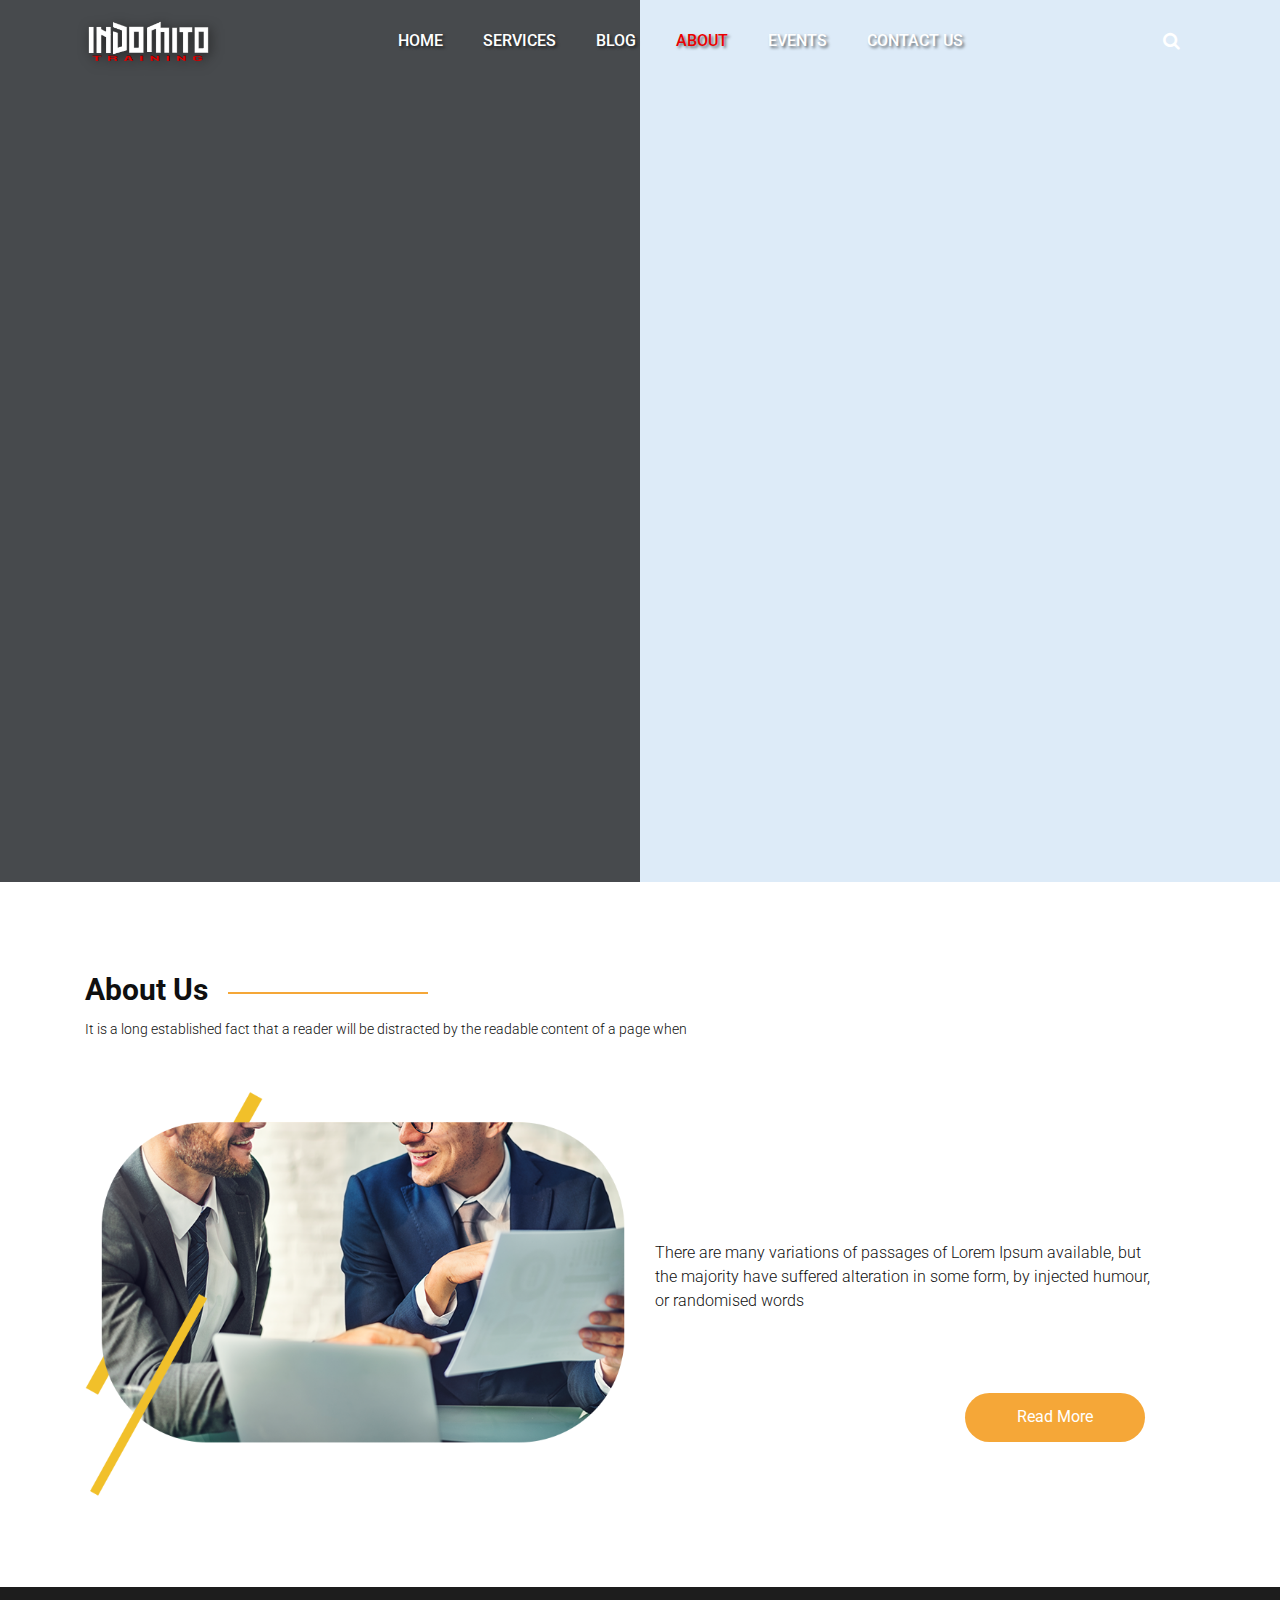
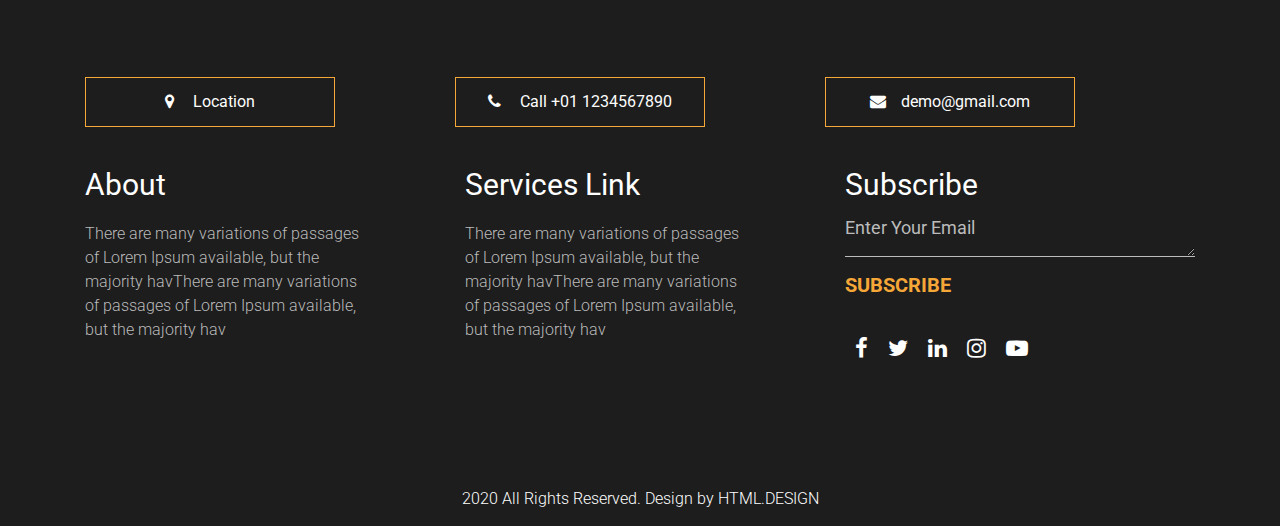
==== about.html @ 1cee9b99 "first commit" ====
<!DOCTYPE html>
<html lang="en">
   <head>
      <!-- basic -->
      <meta charset="utf-8">
      <meta http-equiv="X-UA-Compatible" content="IE=edge">
      <meta name="viewport" content="width=device-width, initial-scale=1">
      <!-- mobile metas -->
      <meta name="viewport" content="width=device-width, initial-scale=1">
      <meta name="viewport" content="initial-scale=1, maximum-scale=1">
      <!-- site metas -->
      <title>About</title>
      <meta name="keywords" content="">
      <meta name="description" content="">
      <meta name="author" content="">
      <!-- bootstrap css -->
      <link rel="stylesheet" type="text/css" href="css/bootstrap.min.css">
      <!-- style css -->
      <link rel="stylesheet" type="text/css" href="css/style.css">
      <!-- Responsive-->
      <link rel="stylesheet" href="css/responsive.css">
      <!-- fevicon -->
      <link rel="icon" href="images/fevicon.png" type="image/gif" />
      <!-- Scrollbar Custom CSS -->
      <link rel="stylesheet" href="css/jquery.mCustomScrollbar.min.css">
      <!-- Tweaks for older IEs-->
      <link rel="stylesheet" href="https://netdna.bootstrapcdn.com/font-awesome/4.0.3/css/font-awesome.css">
      <!-- fonts -->
      <link href="https://fonts.googleapis.com/css2?family=Poppins:wght@400;500;600&family=Roboto:wght@400;500;700&display=swap" rel="stylesheet">
   </head>
   <body>
      <!-- header section start -->
      <div class="header_section header_bg">
         <div class="container">
            <nav class="navbar navbar-expand-lg navbar-light bg-light">
               <div class="logo"><a href="index.html"><img src="images/logo.png"></a></div>
               <button class="navbar-toggler" type="button" data-toggle="collapse" data-target="#navbarSupportedContent" aria-controls="navbarSupportedContent" aria-expanded="false" aria-label="Toggle navigation">
               <span class="navbar-toggler-icon"></span>
               </button>
               <div class="collapse navbar-collapse" id="navbarSupportedContent">
                  <ul class="navbar-nav ml-auto">
                     <li class="nav-item">
                        <a class="nav-link" href="index.html">Home</a>
                     </li>
                     <li class="nav-item">
                        <a class="nav-link" href="services.html">Services</a>
                     </li>
                     <li class="nav-item">
                        <a class="nav-link" href="blog.html">Blog</a>
                     </li>
                     <li class="nav-item active">
                        <a class="nav-link" href="about.html">About</a>
                     </li>
                     <li class="nav-item">
                        <a class="nav-link" href="events.html">Events</a>
                     </li>
                     <li class="nav-item">
                        <a class="nav-link" href="contact.html">Contact us</a>
                     </li>
                  </ul>
                  <form class="form-inline my-2 my-lg-0">
                     <div class="login_bt">
                        <ul>
                           <li><a href="#"><i class="fa fa-search" aria-hidden="true"></i></a></li>
                        </ul>
                     </div>
                  </form>
               </div>
            </nav>
         </div>
      </div>
      <!-- header section end -->
      <!-- about section start -->
      <div class="about_section layout_padding">
         <div class="container">
            <div class="row">
               <div class="col-md-12">
                  <h1 class="about_taital">About Us <span class="border_0"></span></h1>
                  <p class="about_text">It is a long established fact that a reader will be distracted by the readable content of a page when</p>
               </div>
            </div>
            <div class="about_section_2">
               <div class="row">
                  <div class="col-md-6">
                     <div class="about_img"><img src="images/about-img.png"></div>
                  </div>
                  <div class="col-md-6">
                     <p class="about_text_1">There are many variations of passages of Lorem Ipsum available, but the majority have suffered alteration in some form, by injected humour, or randomised words </p>
                     <div class="readmore_bt"><a href="#">Read More</a></div>
                  </div>
               </div>
            </div>
         </div>
      </div>
      <!-- about section end -->
      <!-- footer section start -->
      <div class="footer_section layout_padding margin_top90">
         <div class="container">
            <div class="location_main">
               <div class="location_text"><a href="#"><span class="padding_15"><i class="fa fa-map-marker" aria-hidden="true"></i></span> Location</a></div>
               <div class="location_text"><a href="#"><span class="padding_15"><i class="fa fa-phone" aria-hidden="true"></i></span> Call +01 1234567890</a></div>
               <div class="location_text"><a href="#"><span class="padding_15"><i class="fa fa-envelope" aria-hidden="true"></i></span>demo@gmail.com</a></div>
            </div>
            <div class="footer_section_2">
               <div class="row">
                  <div class="col-md-4">
                     <h3 class="footer_text">About</h3>
                     <p class="lorem_text">There are many variations of passages of Lorem Ipsum available, but the majority havThere are many variations of passages of Lorem Ipsum available, but the majority hav</p>
                  </div>
                  <div class="col-md-4">
                     <h3 class="footer_text">Services Link</h3>
                     <p class="lorem_text">There are many variations of passages of Lorem Ipsum available, but the majority havThere are many variations of passages of Lorem Ipsum available, but the majority hav</p>
                  </div>
                  <div class="col-md-4">
                     <h3 class="footer_text">Subscribe</h3>
                     <div class="form-group">
                        <textarea class="update_mail" placeholder="Enter Your Email" rows="5" id="comment" name="Enter Your Email"></textarea>
                        <div class="subscribe_bt"><a href="#">Subscribe</a></div>
                     </div>
                     <div class="social_icon">
                        <ul>
                           <li><a href="#"><i class="fa fa-facebook" aria-hidden="true"></i></a></li>
                           <li><a href="#"><i class="fa fa-twitter" aria-hidden="true"></i></a></li>
                           <li><a href="#"><i class="fa fa-linkedin" aria-hidden="true"></i></a></li>
                           <li><a href="#"><i class="fa fa-instagram" aria-hidden="true"></i></a></li>
                           <li><a href="#"><i class="fa fa-youtube-play" aria-hidden="true"></i></a></li>
                        </ul>
                     </div>
                  </div>
               </div>
            </div>
         </div>
      </div>
      <!-- footer section end -->
      <!-- copyright section start -->
      <div class="copyright_section">
         <div class="container">
            <div class="row">
               <div class="col-sm-12">
                  <p class="copyright_text">2020 All Rights Reserved. Design by <a href="https://html.design" rel="nofollow">HTML.DESIGN</a></p>
               </div>
            </div>
         </div>
      </div>
      <!-- copyright section end -->
      <!-- Javascript files-->
      <script src="js/jquery.min.js"></script>
      <script src="js/popper.min.js"></script>
      <script src="js/bootstrap.bundle.min.js"></script>
      <script src="js/jquery-3.0.0.min.js"></script>
      <script src="js/plugin.js"></script>
   </body>
</html>
---- css/style.css ----
/*--------------------------------------------------------------------- File Name: style.css ---------------------------------------------------------------------*/

/*--------------------------------------------------------------------- import Fonts ---------------------------------------------------------------------*/

@import url("https://fonts.googleapis.com/css?family=Rajdhani:300,400,500,600,700");
@import url("https://fonts.googleapis.com/css?family=Poppins:100,100i,200,200i,300,300i,400,400i,500,500i,600,600i,700,700i,800,800i,900,900i");
@font-face {
  font-family: "Righteous";
  src: url("../fonts/BalooChettan-Regular.ttf");
  src: url("../fonts/BalooChettan-Regular.ttf");
}

/*****---------------------------------------- 1) font-family: 'Rajdhani', sans-serif;
 2) font-family: 'Poppins', sans-serif;
 ----------------------------------------*****/

/*--------------------------------------------------------------------- import Files ---------------------------------------------------------------------*/

@import url(animate.min.css);
@import url(normalize.css);
@import url(icomoon.css);
@import url(css/font-awesome.min.css);
@import url(meanmenu.css);
@import url(owl.carousel.min.css);
@import url(swiper.min.css);
@import url(slick.css);
@import url(jquery.fancybox.min.css);
@import url(jquery-ui.css);
@import url(nice-select.css);

/*--------------------------------------------------------------------- variables ---------------------------------------------------------------------*/

:root {
  --color-primario: #eb0000;
  --tamanio-fuente: 16px;
}

/*--------------------------------------------------------------------- skeleton ---------------------------------------------------------------------*/
* {
  box-sizing: border-box !important;
  transition: ease all 0.5s;
}

html {
  scroll-behavior: smooth;
}

body {
  color: #666666;
  font-size: 14px;
  line-height: 1.80857;
  font-weight: normal;
  overflow-x: hidden;
  background-color: #ffffff;
  height: auto;
  background-size: cover;
  background-repeat: no-repeat;
  font-family: "Roboto", sans-serif;
}

a {
  color: #1f1f1f;
  text-decoration: none !important;
  outline: none !important;
  -webkit-transition: all 0.3s ease-in-out;
  -moz-transition: all 0.3s ease-in-out;
  -ms-transition: all 0.3s ease-in-out;
  -o-transition: all 0.3s ease-in-out;
  transition: all 0.3s ease-in-out;
}

h1,
h2,
h3,
h4,
h5,
h6 {
  letter-spacing: 0;
  font-weight: normal;
  position: relative;
  padding: 0 0 10px 0;
  font-weight: normal;
  line-height: normal;
  color: #111111;
  margin: 0;
}

h1 {
  font-size: 24px;
}

h2 {
  font-size: 22px;
}

h3 {
  font-size: 18px;
}

h4 {
  font-size: 16px;
}

h5 {
  font-size: 14px;
}

h6 {
  font-size: 13px;
}

*,
*::after,
*::before {
  -webkit-box-sizing: border-box;
  -moz-box-sizing: border-box;
  box-sizing: border-box;
}

h1 a,
h2 a,
h3 a,
h4 a,
h5 a,
h6 a {
  color: #212121;
  text-decoration: none !important;
  opacity: 1;
}

button:focus {
  outline: none;
}

ul,
li,
ol {
  margin: 0px;
  padding: 0px;
  list-style: none;
}

p {
  margin: 20px;
  font-weight: 300;
  font-size: 15px;
  line-height: 24px;
}

a {
  color: #222222;
  text-decoration: none;
  outline: none !important;
}

a,
.btn {
  text-decoration: none !important;
  outline: none !important;
  -webkit-transition: all 0.3s ease-in-out;
  -moz-transition: all 0.3s ease-in-out;
  -ms-transition: all 0.3s ease-in-out;
  -o-transition: all 0.3s ease-in-out;
  transition: all 0.3s ease-in-out;
}

img {
  max-width: 100%;
  height: auto;
}

:focus {
  outline: 0;
}

.paddind_bottom_0 {
  padding-bottom: 0 !important;
}

.btn-custom {
  margin-top: 20px;
  background-color: transparent !important;
  border: 2px solid #ddd;
  padding: 12px 40px;
  font-size: 16px;
}

.lead {
  font-size: 18px;
  line-height: 30px;
  color: #767676;
  margin: 0;
  padding: 0;
}

.form-control:focus {
  border-color: #ffffff !important;
  box-shadow: 0 0 0 0.2rem rgba(255, 255, 255, 0.25);
}

.navbar-form input {
  border: none !important;
}

.badge {
  font-weight: 500;
}

blockquote {
  margin: 20px 0 20px;
  padding: 30px;
}

button {
  border: 0;
  margin: 0;
  padding: 0;
  cursor: pointer;
}

.full {
  float: left;
  width: 100%;
}

.layout_padding {
  padding-top: 90px;
  padding-bottom: 0px;
}

.padding_0 {
  padding: 0px;
}

/* header section start */

.header_section {
  width: 100%;
  float: left;
  min-height: 98vh;
  background-image: url("https://firebasestorage.googleapis.com/v0/b/cuota-admin-2e674.appspot.com/o/img%2Fdone%2F1.png?alt=media&token=9731b11d-18ac-42e6-8e97-61072ee6d056");
  background-size: 100%;
  background-repeat: no-repeat;
  background-attachment: fixed;
  height: auto;
  position: relative;
  z-index: 1;
}

.header_bg {
  width: 100%;
  background: #ddebf8;
}

.header_section::after {
  content: "";
  position: absolute;
  width: 640px;
  height: 100%;
  left: 0px;
  right: initial;
  background-color: rgba(34, 34, 34, 0.8);
  background-size: 100%;
  top: 0px;
  z-index: -1;
}

.bg-light {
  background-color: transparent !important;
  padding: 20px 0px;
}

.logo {
  width: auto;
  width: 8rem; 
 filter: drop-shadow(rgb(37, 37, 37) 2px 2px 6px);
}

.ml-auto,
.mx-auto {
  margin: 0 auto;
  text-align: center;
}

.navbar-expand-lg .navbar-nav .nav-link {
  padding: 0px 20px;
  text-shadow: #0607078e 2px 2px 3px;
  font-size: 16px;
  color: #ffffff;
  text-transform: uppercase;
  font-weight: 500;
}

.navbar-light .navbar-nav .nav-link:focus,
.navbar-light .navbar-nav .nav-link:hover {
  color: var(--color-primario);
}

.navbar-light .navbar-nav .active > .nav-link,
.navbar-light .navbar-nav .nav-link.active,
.navbar-light .navbar-nav .nav-link.show,
.navbar-light .navbar-nav .show > .nav-link {
  color: var(--color-primario);
}

.login_bt {
}

.login_bt ul {
  margin: 0px;
  padding: 0px;
}

.login_bt li {
  float: left;
  color: #ffffff;
  font-size: 18px;
  padding: 0px 15px;
}

.login_bt li a {
  color: #ffffff;
}

.login_bt li a:hover {
  color: #27a9fb;
}

/* header section end */

/* banner section start */

.banner_section {
  width: 100%;
  float: left;
  padding: 90px 0px 90px 0px;
}

.banner_taital_main {
  width: 43%;
  float: left;
}

.banner_taital {
  width: 100%;
  float: left;
  font-size: 54px;
  color: #ebebeb;
  font-weight: bold;
  padding-bottom: 0px;
  line-height: 70px;
  font-family: "Poppins", sans-serif;
}

.banner_text {
  width: 80%;
  float: left;
  font-size: 16px;
  color: #c5c5c5;
  padding-top: 30px;
  margin: 0px;
}

.btn_main {
  width: 100%;
  display: flex;
}

.started_text {
  width: 180px;
  margin-right: 20px;
  margin-top: 30px;
}

.started_text a {
  width: 100%;
  float: left;
  padding: 10px 10px;
  color: #ffffff;
  background-color: var(--color-primario);
  text-align: center;
  font-size: 16px;
  border-radius: 40px;
}

.started_text a:hover {
  color: #ffffff;
  background-color: #060707;
}

.started_text.active a {
  color: #ffffff;
  background-color: #060707;
}

#my_slider a.carousel-control-prev {
  left: initial;
  top: 110px;
  right: 30px;
}

#my_slider a.carousel-control-next {
  right: 30px;
  top: 170px;
  color: #ffffff;
  background-color: #060707;
}

#my_slider .carousel-control-next,
#my_slider .carousel-control-prev {
  width: 55px;
  height: 55px;
  background: var(--color-primario);
  opacity: 1;
  font-size: 30px;
  color: #ffffff;
}

#my_slider .carousel-control-next:focus,
#my_slider .carousel-control-next:hover,
#my_slider .carousel-control-prev:focus,
#my_slider .carousel-control-prev:hover {
  color: #ffffff;
  background-color: #060707;
}

/* banner section end */

/* about section start */

.about_section {
  width: 100%;
  float: left;
}

.about_taital {
  width: 100%;
  display: flex;
  font-size: 30px;
  color: #0f0f0f;
  font-weight: bold;
}

.border_0 {
  width: 200px;
  background-color: #f5a738 !important;
  height: 2px;
  top: 20px;
  position: relative;
  left: 20px;
}

.about_text {
  width: 100%;
  font-size: 14px;
  margin: 0px;
  color: #0f0f0f;
}

.about_section_2 {
  width: 100%;
  float: left;
  padding-top: 50px;
}

.about_text_1 {
  width: 92%;
  font-size: 16px;
  margin: 0px;
  color: #0f0f0f;
  padding-top: 150px;
}

.readmore_bt {
  width: 180px;
  margin-right: 50px;
  margin-top: 80px;
  float: right;
}

.readmore_bt a {
  width: 100%;
  float: left;
  padding: 10px 10px;
  color: #ffffff;
  background-color: #f5a738;
  text-align: center;
  font-size: 16px;
  border-radius: 40px;
}

.readmore_bt a:hover {
  color: #ffffff;
  background-color: #2b2a2a;
}

/* about section end */

/* services section start */

.services_section {
  width: 100%;
  float: left;
}

.services_main {
  width: 100%;
  float: left;
  border: 2px solid #f5a738;
  border-radius: 10px;
  padding: 60px;
}

.services_taital {
  width: 100%;
  display: flex;
  font-size: 30px;
  color: #0f0f0f;
  font-weight: bold;
}

.border_0 {
  width: 200px;
  background-color: #f5a738 !important;
  height: 2px;
  top: 20px;
  position: relative;
  left: 20px;
}

.services_text {
  width: 100%;
  font-size: 14px;
  margin: 0px;
  color: #0f0f0f;
}

.services_section_2 {
  width: 100%;
  float: left;
  margin-top: 50px;
}

.icon_1 {
  width: 80px;
  float: left;
  background: #fff;
  padding: 20px;
  text-align: center;
  border-radius: 8px;
  box-shadow: 0px 0px 10px 8px #fafafa;
}

.selection_text {
  width: 100%;
  float: left;
  font-size: 22px;
  font-weight: bold;
  color: #0f0f0f;
  margin-top: 20px;
  padding-: 0px;
}

.many_text {
  width: 100%;
  float: left;
  font-size: 16px;
  color: #0f0f0f;
  margin-left: 0px;
}

.read_bt {
  width: 170px;
  margin: 0 auto;
  text-align: center;
  padding-top: 40px;
  display: flex;
}

.read_bt a {
  width: 100%;
  float: left;
  font-size: 16px;
  color: #ffffff;
  background-color: #f5a738;
  padding: 10px;
  border-radius: 40px;
}

.read_bt a:hover {
  color: #ffffff;
  background-color: #2b2a2a;
}

/* services section end */

/* blog section start */

.blog_section {
  width: 100%;
  float: left;
}

.blog_img {
  width: 100%;
  float: left;
}

.blog_taital_main {
  width: 100%;
  float: left;
  margin-top: 87px;
}

.blog_taital {
  width: 100%;
  float: left;
  color: #141414;
  font-size: 40px;
  font-weight: bold;
}
.blog_text {
  width: 100%;
  float: left;
  color: #141414;
  font-size: 16px;
  margin-left: 0px;
}

.readmore_bt_1 {
  width: 180px;
  margin-right: 50px;
  margin-top: 20px;
  float: right;
}

.readmore_bt_1 a {
  width: 100%;
  float: left;
  padding: 10px 10px;
  color: #ffffff;
  background-color: #f5a738;
  text-align: center;
  font-size: 16px;
  border-radius: 40px;
}

.readmore_bt_1 a:hover {
  color: #ffffff;
  background-color: #2b2a2a;
}

/* blog section end */

/* event section start */

.event_section {
  width: 100%;
  float: left;
  padding: 90px 0px;
}

.event_taital {
  width: 100%;
  float: left;
  font-size: 40px;
  color: #141414;
  font-weight: bold;
  padding-bottom: 50px;
  text-align: center;
}

.event_section_2 {
  width: 100%;
  float: left;
  background-image: url(../images/event-img.png);
  height: auto;
  background-size: 100%;
  padding: 0px 0px 0px 0px;
}

.video_bt {
  width: 100%;
  padding: 170px 0px;
}

.play_icon img {
  width: 80px;
}

.play_icon {
  width: 100%;
  margin: 0 auto;
  position: relative;
  z-index: 5;
  text-align: center;
}

.play_icon::before {
  content: "";
  position: absolute;
  top: 40px;
  left: 90px;
  width: 90px;
  height: 90px;
  transform: translate(-50%, -50%);
  background-color: rgb(255, 255, 255, 0.7);
  border-radius: 100%;
  animation: fadeEffect 1.3s infinite ease;
  box-shadow: 0px 0px 10px 0px;
  right: 0px;
  margin: 0 auto;
  z-index: -1;
}

@keyframes fadeEffect {
  0% {
    transform: translate(-50%, -50%) scale(1);
    opacity: 1;
  }
  100% {
    transform: translate(-50%, -50%) scale(1.2);
    opacity: 0;
  }
}

/* event section end */

/* contact section start */

.contact_section {
  width: 100%;
  float: left;
  padding: 90px;
  background-color: #0b1a28;
  height: auto;
}

.contact_taital {
  width: 100%;
  display: flex;
  font-size: 30px;
  color: #ffffff;
  font-weight: bold;
}

.border_0 {
  width: 200px;
  background-color: #f5a738 !important;
  height: 2px;
  top: 20px;
  position: relative;
  left: 20px;
}

.contact_text {
  width: 100%;
  font-size: 14px;
  margin: 0px;
  color: #ffffff;
}

.contact_section_2 {
  width: 100%;
  float: left;
}

.mail_section_1 {
  width: 100%;
  float: left;
}

.mail_text {
  width: 100%;
  float: left;
  font-size: 16px;
  color: #333333;
  border: 0px;
  background-color: #ffffff;
  padding: 12px 15px;
  margin-top: 40px;
  border-radius: 4px;
}
input.mail_text::placeholder {
  color: #333333;
}

.massage-bt {
  color: #333333;
  width: 100%;
  height: 110px;
  font-size: 18px;
  background-color: #ffffff;
  padding: 40px 15px 0px 15px;
  border: 0px;
  height: 120px;
  margin-top: 40px;
  border-radius: 4px;
}
textarea#comment::placeholder {
  color: #333333;
}

.send_bt {
  width: 160px;
  float: left;
  margin-top: 30px;
}

.send_bt a {
  width: 100%;
  float: left;
  text-align: center;
  font-size: 18px;
  color: #ffffff;
  background-color: #f5a738;
  padding: 12px;
  text-transform: uppercase;
  font-weight: bold;
  border-radius: 40px;
}

.send_bt a:hover {
  color: #2b2a2a;
  background-color: #ffffff;
}

.map_main {
  width: 100%;
  float: left;
  padding-top: 40px;
}

/* contact section end */

/* clients section start */

.clients_section {
  width: 100%;
  float: left;
  padding-bottom: 150px;
}

.clients_taital {
  width: 100%;
  float: left;
  font-size: 40px;
  color: #0d0d0d;
  text-align: center;
  text-transform: uppercase;
  font-weight: bold;
  font-family: "Poppins", sans-serif;
}

.clients_taital::after {
  content: "";
  position: absolute;
  width: 100px;
  left: 0px;
  right: 0px;
  background-color: #252525;
  height: 2px;
  margin: 0 auto;
  text-align: center;
  bottom: 0px;
}

.client_section_2 {
  width: 50%;
  margin: 0 auto;
  text-align: center;
  padding: 40px 70px;
  border: 2px solid #000;
  border-radius: 15px;
  margin-top: 50px;
}

.client_name {
  width: 100%;
  font-size: 30px;
  color: #0d0d0d;
  font-weight: 500;
}

.event_text {
  width: 100%;
  font-size: 18px;
  color: #0d0d0d;
  text-align: center;
  margin-left: 0px;
  line-height: 30px;
}

.carousel-indicators {
  bottom: -100px;
}

.carousel-indicators .active {
  background-color: #252525;
}

.carousel-indicators li {
  width: 60px;
  height: 15px;
  background-color: #f5a738;
  border-radius: 10px;
}

/* clients section end */
/* footer section start */

.footer_section {
  width: 100%;
  float: left;
  background-color: #1d1d1d;
  height: auto;
  padding: 90px 0px;
}

.location_main {
  width: 100%;
  display: flex;
}

.location_text {
  width: 100%;
}

.location_text a {
  float: left;
  font-size: 16px;
  color: #fefefd;
  padding: 10px 20px;
  border: 1px solid #f5a738;
  width: 250px;
  margin-right: 110px;
  text-align: center;
}
.location_text a:hover {
  color: #fefefd;
  background-color: #f5a738;
}

.padding_15 {
  padding-right: 15px;
}

.footer_section_2 {
  width: 100%;
  float: left;
  margin-top: 40px;
}

.footer_text {
  width: 100%;
  float: left;
  font-size: 30px;
  color: #ffffff;
  padding: 0px;
}

.lorem_text {
  width: 80%;
  float: left;
  font-size: 16px;
  color: #bbbbbb;
  margin-left: 0px;
}

.social_icon {
  width: 100%;
  float: left;
}

.social_icon ul {
  margin: 0px;
  padding: 0px;
  display: inline-block;
}

.social_icon li {
  float: left;
}

.social_icon li a {
  float: left;
  padding: 5px 10px;
  color: #ffffff;
  font-size: 22px;
  width: auto;
  margin-top: 10px;
}

.social_icon li a:hover {
  color: #f5a738;
}

.update_mail {
  color: #bbbbbb;
  width: 100%;
  height: 55px;
  font-size: 18px;
  padding: 10px 20px 0px 0px;
  background-color: transparent;
  border-bottom: 1px solid #bbbbbb !important;
  border: 0px;
  margin: 0 auto;
  justify-content: center;
  align-items: center;
  display: block;
}

textarea#comment::placeholder {
  color: #bbbbbb;
}

.subscribe_bt {
  width: 140px;
  float: left;
}

.subscribe_bt a {
  width: 100%;
  float: left;
  color: #f5a738;
  font-size: 20px;
  padding: 10px 0px;
  text-transform: uppercase;
  font-weight: bold;
}

.subscribe_bt a:hover {
  color: #ffffff;
}

/* footer section end */

/* copyright section start */

.copyright_section {
  width: 100%;
  float: left;
  background-color: #1d1d1d;
  height: auto;
}

.copyright_text {
  width: 100%;
  float: left;
  font-size: 16px;
  margin: 15px 0px;
  color: #ffffff;
  text-align: center;
}

.copyright_text a {
  color: #ffffff;
}

.copyright_text a:hover {
  color: #f5a738;
}

/* copyright section end */

.margin_top90 {
  margin-top: 90px;
}
---- css/responsive.css ----
/*--------------------------------------------------------------------- File Name: responsive.css ---------------------------------------------------------------------*/

/*------------------------------------------------------------------- 991px x 768px ---------------------------------------------------------------------*/

@media only screen and (min-width: 768px) and (max-width: 991px) {
  .header-search {
    padding: 15px 0px;
  }
}

/*------------------------------------------------------------------- 767px x 599px ---------------------------------------------------------------------*/

@media only screen and (min-width: 599px) and (max-width: 767px) {
  .logo {
    text-align: center;
  }
  .cart-content-right {
    padding-bottom: 5px;
  }
  .mg {
    margin: 0px 0px;
  }
  .menu-area-main {
    height: 256px;
    overflow-y: auto;
  }
  .megamenu > .row [class*="col-"] {
    padding: 0px;
  }
  .menu-area-main .megamenu .men-cat {
    padding: 0px 15px;
  }
  .menu-area-main .megamenu .women-cat {
    padding: 0px 15px;
  }
  .menu-area-main .megamenu .el-cat {
    padding: 0px 15px;
  }
  .mean-container .mean-nav ul li a.mean-expand {
    height: 19px;
  }
  .category-box.women-box {
    display: none;
  }
  .cart-box {
    display: inline-block;
    margin: 0px 30px;
  }
  .wish-box {
    float: none;
    margin: 0px 30px;
    display: inline-block;
  }
  .menu-add {
    display: none;
  }
  .category-box {
    display: none;
  }
  .mean-container .mean-nav ul li ol {
    padding: 0px;
  }
  .mean-container .mean-nav ul li a {
    padding: 10px 20px;
    width: 94.8%;
  }
  .mean-container .mean-nav ul li li a {
    width: 92%;
    padding: 1em 4%;
  }
  .mean-container .mean-nav ul li li li a {
    width: 100%;
  }
  .header-search {
    padding: 15px 0px;
  }
  #collapseFilter.d-md-block {
    padding: 30px 0px;
  }
}

/*------------------------------------------------------------------- 599px x 280px ---------------------------------------------------------------------*/

@media only screen and (min-width: 280px) and (max-width: 599px) {
  .cart-content-right {
    padding-bottom: 5px;
  }
  .megamenu > .row [class*="col-"] {
    padding: 0px;
  }
  .menu-area-main .megamenu .men-cat {
    padding: 0px 15px;
  }
  .menu-area-main .megamenu .women-cat {
    padding: 0px 15px;
  }
  .menu-area-main .megamenu .el-cat {
    padding: 0px 15px;
  }
  .mean-container .mean-nav ul li a {
    padding: 1em 4%;
    width: 92%;
  }
  .mean-container .mean-nav ul li li a {
    width: 90%;
    padding: 1em 5%;
  }
  .mean-container .sub-full.megamenu-categories ol li a {
    padding: 5px 0px;
    text-transform: capitalize;
    width: 100%;
  }
  .megamenu .sub-full.megamenu-categories .women-box .banner-up-text a {
    width: auto;
    border: none;
    float: none;
  }
  .menu-area-main {
    height: 45px;
    overflow-y: auto;
  }
  .mean-container .mean-nav ul li a.mean-expand {
    top: 0;
  }
}

@media (min-width: 992px) and (max-width: 1199px) {
  .banner_taital_main {
    width: 50%;
  }

  .header_section {
    background-size: cover;
    /* min-height: auto; */
  }

  .about_text_1 {
    width: 100%;
    padding-top: 70px;
  }

  .blog_taital {
    font-size: 22px;
  }

  .blog_taital_main {
    margin-top: 55px;
  }

  .video_bt {
    width: 100%;
    padding: 136px 0px;
  }

  .location_text a {
    margin-right: 50px;
  }
}

@media (min-width: 768px) and (max-width: 991px) {
  .navbar-expand-lg .navbar-nav .nav-link {
    text-align: center;
    margin-top: 20px;
  }
  .navbar-toggler {
    background-color: transparent;
    color: white;
  }
  .header_section {
    background-size: cover;
    min-height: auto;
  }
  .logo {
    /* width: 10rem; */
  }
  .navbar {
    padding: 15px 0px 15px 0px;
  }
  .header_section::after {
    width: 100%;
    height: 100%;
  }

  .banner_taital_main {
    width: 100%;
  }

  .banner_taital {
    font-size: 50px;
    line-height: 70px;
  }

  .banner_text {
    width: 52%;
  }

  #my_slider a.carousel-control-prev {
    left: initial;
    top: 124px;
    right: 0px;
  }

  #my_slider a.carousel-control-next {
    right: 0px;
    top: 170px;
  }

  #my_slider .carousel-control-next,
  #my_slider .carousel-control-prev {
    width: 45px;
    height: 45px;
    background: #f5a738;
    opacity: 1;
    font-size: 30px;
    color: #ffffff;
  }

  .border_0 {
    width: 100px;
  }

  .about_text_1 {
    width: 100%;
    padding-top: 20px;
  }

  .readmore_bt {
    margin: 0 auto;
    margin-top: 30px;
    text-align: center;
    float: none;
  }
  .services_main {
    padding: 60px 10px;
  }

  .selection_text {
    width: 100%;
    float: left;
    font-size: 19px;
  }

  .blog_taital_main {
    margin-top: 20px;
  }

  .blog_taital {
    font-size: 16px;
    margin: 0px;
  }

  .blog_text {
    font-size: 15px;
  }

  .event_taital {
    font-size: 30px;
  }

  .video_bt {
    width: 100%;
    padding: 90px 0px;
  }

  .event_section_2 {
    background-size: cover;
  }

  .contact_section {
    padding: 90px 10px;
  }

  .clients_taital {
    font-size: 28px;
  }

  .client_section_2 {
    width: 100%;
    padding: 40px 20px;
    margin-top: 50px;
  }

  .event_text {
    width: 100%;
    font-size: 15px;
  }

  .location_text a {
    margin: 20px 0px 0px 0px;
    display: block;
    float: none;
  }

  .location_text a {
    width: 226px;
    margin-right: 7px;
  }

  .lorem_text {
    width: 100%;
  }
}

@media (min-width: 576px) and (max-width: 767px) {
  .navbar-expand-lg .navbar-nav .nav-link {
    text-align: center;
    margin-top: 20px;
  }
  .navbar-toggler {
  
  }
 
  .header_section {
    background-size: cover;
    min-height: auto;
  }
  .logo {
    /* width: 10rem; */
  }
  .navbar {
    padding: 15px 0px 15px 0px;
  }
  .header_section::after {
    width: 100%;
    height: 100%;
  }

  .banner_taital_main {
    width: 100%;
  }

  .banner_taital {
    font-size: 34px;
    line-height: 45px;
  }

  .banner_text {
    width: 90%;
  }

  #my_slider a.carousel-control-prev {
    left: initial;
    top: 124px;
    right: 0px;
  }

  #my_slider a.carousel-control-next {
    right: 0px;
    top: 170px;
  }

  #my_slider .carousel-control-next,
  #my_slider .carousel-control-prev {
    width: 45px;
    height: 45px;
    background: #f5a738;
    opacity: 1;
    font-size: 30px;
    color: #ffffff;
  }

  .border_0 {
    width: 100px;
  }

  .about_text_1 {
    width: 100%;
    padding-top: 20px;
  }

  .readmore_bt {
    margin: 0 auto;
    margin-top: 30px;
    text-align: center;
    float: none;
  }
  .services_main {
    padding: 60px 10px;
  }

  .blog_taital {
    font-size: 24px;
  }

  .blog_text {
    font-size: 15px;
  }

  .event_taital {
    font-size: 26px;
  }

  .video_bt {
    width: 100%;
    padding: 55px 0px;
  }

  .event_section_2 {
    background-size: cover;
  }

  .contact_section {
    padding: 90px 10px;
  }

  .clients_taital {
    font-size: 28px;
  }

  .client_section_2 {
    width: 100%;
    padding: 40px 20px;
    margin-top: 50px;
  }

  .event_text {
    width: 100%;
    font-size: 15px;
  }

  .location_text a {
    margin: 20px 0px 0px 0px;
    display: block;
    float: none;
  }

  .location_main {
    width: 100%;
    display: block;
  }
}
@media (max-width: 575px) {
  .navbar-expand-lg .navbar-nav .nav-link {
    text-align: center;
    margin-top: 20px;
  }
  .navbar-toggler {
    /* background-color: #fff; */
  }
  .header_section {
    background-size: cover;
    min-height: auto;
  }
  .logo {
    width: 6rem;
  }
  .navbar {
    padding: 15px 0px 15px 0px;
  }
  .header_section::after {
    width: 100%;
    height: 100%;
  }

  .banner_taital_main {
    width: 100%;
  }

  .banner_taital {
    font-size: 34px;
    line-height: 45px;
  }

  .banner_text {
    width: 90%;
  }

  #my_slider a.carousel-control-prev {
    left: initial;
    top: 124px;
    right: 0px;
  }

  #my_slider a.carousel-control-next {
    right: 0px;
    top: 170px;
  }

  #my_slider .carousel-control-next,
  #my_slider .carousel-control-prev {
    width: 45px;
    height: 45px;
    background: #f5a738;
    opacity: 1;
    font-size: 30px;
    color: #ffffff;
  }

  .border_0 {
    width: 100px;
  }

  .about_text_1 {
    width: 100%;
    padding-top: 20px;
  }

  .readmore_bt {
    margin: 0 auto;
    margin-top: 30px;
    text-align: center;
    float: none;
  }
  .services_main {
    padding: 60px 10px;
  }

  .blog_taital {
    font-size: 24px;
  }

  .blog_text {
    font-size: 15px;
  }

  .event_taital {
    font-size: 30px;
  }

  .video_bt {
    width: 100%;
    padding: 40px 0px;
  }

  .event_section_2 {
    background-size: cover;
  }

  .contact_section {
    padding: 90px 10px;
  }

  .clients_taital {
    font-size: 28px;
  }

  .client_section_2 {
    width: 100%;
    padding: 40px 20px;
    margin-top: 50px;
  }

  .event_text {
    width: 100%;
    font-size: 15px;
  }

  .location_text a {
    margin: 20px 0px 0px 0px;
    display: block;
    float: none;
  }

  .location_main {
    width: 100%;
    display: block;
  }
}
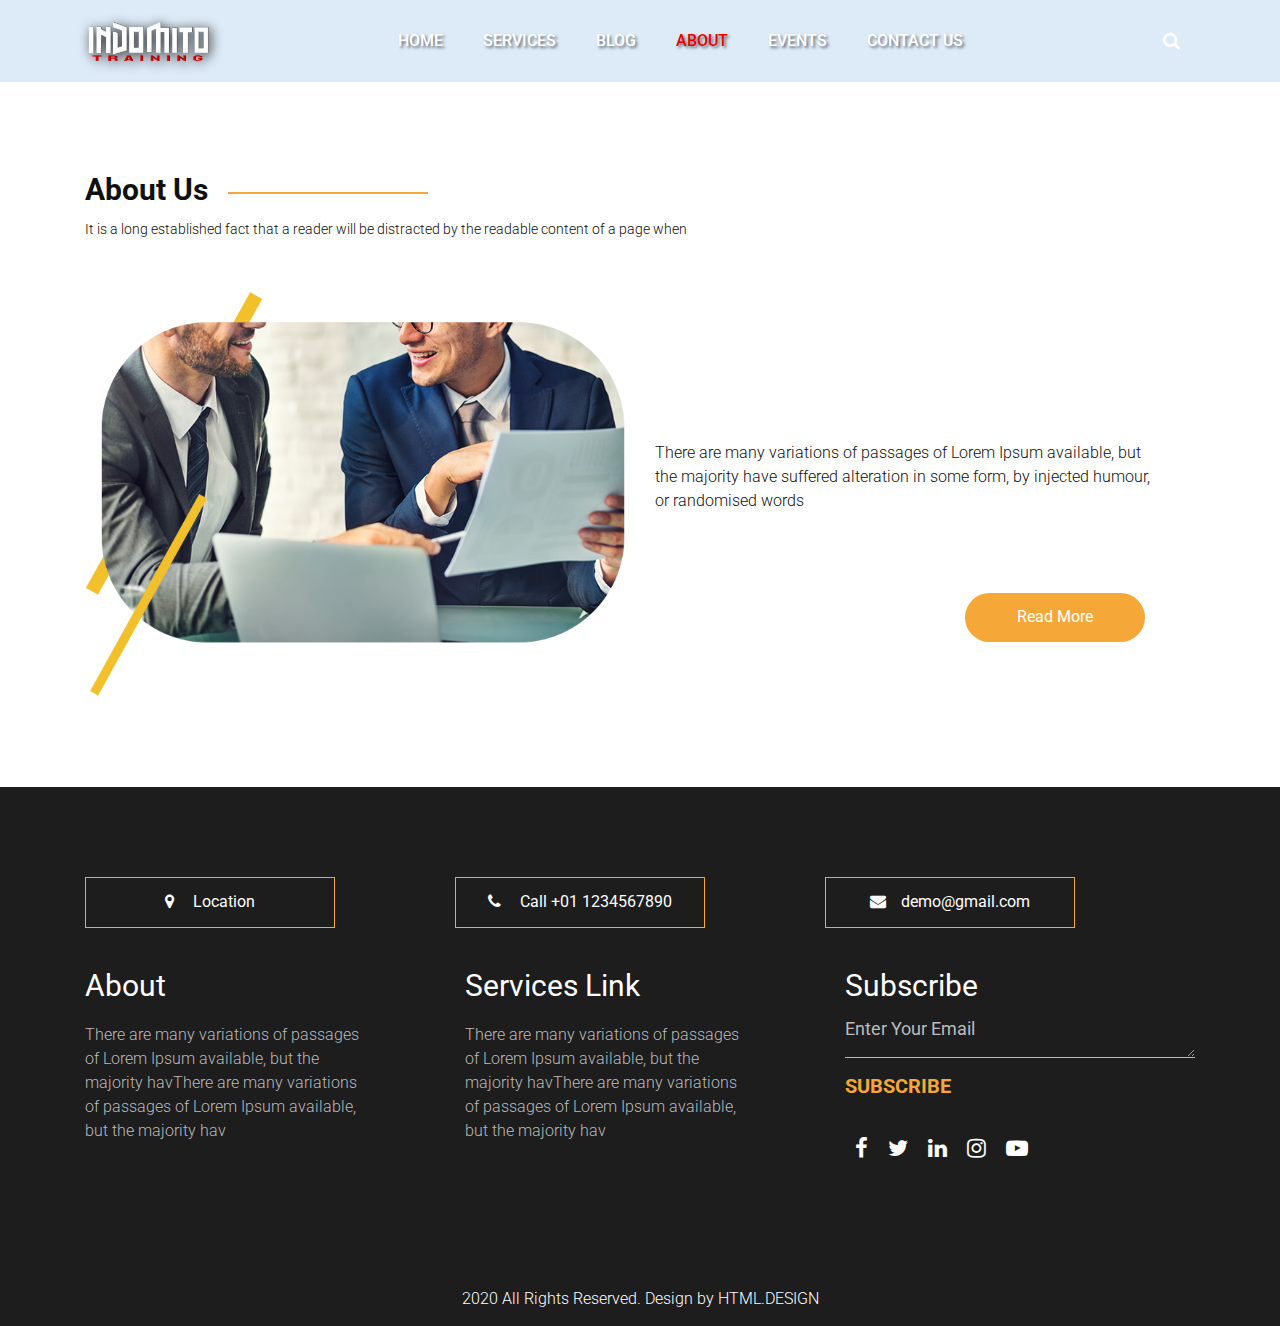
==== commit d60fd283: "route about" ====
--- a/about.html
+++ b/about.html
@@ -1,153 +1,174 @@
 <!DOCTYPE html>
 <html lang="en">
-   <head>
-      <!-- basic -->
-      <meta charset="utf-8">
-      <meta http-equiv="X-UA-Compatible" content="IE=edge">
-      <meta name="viewport" content="width=device-width, initial-scale=1">
-      <!-- mobile metas -->
-      <meta name="viewport" content="width=device-width, initial-scale=1">
-      <meta name="viewport" content="initial-scale=1, maximum-scale=1">
-      <!-- site metas -->
-      <title>About</title>
-      <meta name="keywords" content="">
-      <meta name="description" content="">
-      <meta name="author" content="">
-      <!-- bootstrap css -->
-      <link rel="stylesheet" type="text/css" href="css/bootstrap.min.css">
-      <!-- style css -->
-      <link rel="stylesheet" type="text/css" href="css/style.css">
-      <!-- Responsive-->
-      <link rel="stylesheet" href="css/responsive.css">
-      <!-- fevicon -->
-      <link rel="icon" href="images/fevicon.png" type="image/gif" />
-      <!-- Scrollbar Custom CSS -->
-      <link rel="stylesheet" href="css/jquery.mCustomScrollbar.min.css">
-      <!-- Tweaks for older IEs-->
-      <link rel="stylesheet" href="https://netdna.bootstrapcdn.com/font-awesome/4.0.3/css/font-awesome.css">
-      <!-- fonts -->
-      <link href="https://fonts.googleapis.com/css2?family=Poppins:wght@400;500;600&family=Roboto:wght@400;500;700&display=swap" rel="stylesheet">
-   </head>
-   <body>
-      <!-- header section start -->
-      <div class="header_section header_bg">
-         <div class="container">
-            <nav class="navbar navbar-expand-lg navbar-light bg-light">
-               <div class="logo"><a href="index.html"><img src="images/logo.png"></a></div>
-               <button class="navbar-toggler" type="button" data-toggle="collapse" data-target="#navbarSupportedContent" aria-controls="navbarSupportedContent" aria-expanded="false" aria-label="Toggle navigation">
-               <span class="navbar-toggler-icon"></span>
-               </button>
-               <div class="collapse navbar-collapse" id="navbarSupportedContent">
-                  <ul class="navbar-nav ml-auto">
-                     <li class="nav-item">
-                        <a class="nav-link" href="index.html">Home</a>
-                     </li>
-                     <li class="nav-item">
-                        <a class="nav-link" href="services.html">Services</a>
-                     </li>
-                     <li class="nav-item">
-                        <a class="nav-link" href="blog.html">Blog</a>
-                     </li>
-                     <li class="nav-item active">
-                        <a class="nav-link" href="about.html">About</a>
-                     </li>
-                     <li class="nav-item">
-                        <a class="nav-link" href="events.html">Events</a>
-                     </li>
-                     <li class="nav-item">
-                        <a class="nav-link" href="contact.html">Contact us</a>
-                     </li>
-                  </ul>
-                  <form class="form-inline my-2 my-lg-0">
-                     <div class="login_bt">
-                        <ul>
-                           <li><a href="#"><i class="fa fa-search" aria-hidden="true"></i></a></li>
-                        </ul>
-                     </div>
-                  </form>
+
+<head>
+   <!-- basic -->
+   <meta charset="utf-8">
+   <meta http-equiv="X-UA-Compatible" content="IE=edge">
+   <meta name="viewport" content="width=device-width, initial-scale=1">
+   <!-- mobile metas -->
+   <meta name="viewport" content="width=device-width, initial-scale=1">
+   <meta name="viewport" content="initial-scale=1, maximum-scale=1">
+   <!-- site metas -->
+   <title>About</title>
+   <meta name="keywords" content="">
+   <meta name="description" content="">
+   <meta name="author" content="">
+   <!-- Hamburguer css -->
+   <link href="css/hamburgers.css" rel="stylesheet">
+   <!-- bootstrap css -->
+   <link rel="stylesheet" type="text/css" href="css/bootstrap.min.css">
+   <!-- style css -->
+   <link rel="stylesheet" type="text/css" href="css/style.css">
+   <!-- Responsive-->
+   <link rel="stylesheet" href="css/responsive.css">
+   <!-- fevicon -->
+   <link rel="icon" href="images/fevicon.png" type="image/gif" />
+   <!-- Scrollbar Custom CSS -->
+   <link rel="stylesheet" href="css/jquery.mCustomScrollbar.min.css">
+   <!-- Tweaks for older IEs-->
+   <link rel="stylesheet" href="https://netdna.bootstrapcdn.com/font-awesome/4.0.3/css/font-awesome.css">
+   <!-- fonts -->
+   <link
+      href="https://fonts.googleapis.com/css2?family=Poppins:wght@400;500;600&family=Roboto:wght@400;500;700&display=swap"
+      rel="stylesheet">
+</head>
+
+<body>
+   <!-- header section start -->
+   <div class=" header_bg">
+      <div class="container">
+         <nav class="navbar navbar-expand-lg navbar-light bg-light">
+            <div class="logo"><a href="index.html"><img src="images/logo.png"></a></div>
+            <button class=" navbar-toggler hamburger--emphatic hamburger " type="button" data-toggle="collapse"
+            data-target="#navbarSupportedContent" aria-controls="navbarSupportedContent" aria-expanded="false"
+            aria-label="Toggle navigation">
+            <span class="hamburger-box">
+               <span class="hamburger-inner"></span>
+            </span>
+         </button>
+            <div class="collapse navbar-collapse" id="navbarSupportedContent">
+               <ul class="navbar-nav ml-auto">
+                  <li class="nav-item">
+                     <a class="nav-link" href="index.html">Home</a>
+                  </li>
+                  <li class="nav-item">
+                     <a class="nav-link" href="services.html">Services</a>
+                  </li>
+                  <li class="nav-item">
+                     <a class="nav-link" href="blog.html">Blog</a>
+                  </li>
+                  <li class="nav-item active">
+                     <a class="nav-link" href="about.html">About</a>
+                  </li>
+                  <li class="nav-item">
+                     <a class="nav-link" href="events.html">Events</a>
+                  </li>
+                  <li class="nav-item">
+                     <a class="nav-link" href="contact.html">Contact us</a>
+                  </li>
+               </ul>
+               <form class="form-inline my-2 my-lg-0">
+                  <div class="login_bt">
+                     <ul>
+                        <li><a href="#"><i class="fa fa-search" aria-hidden="true"></i></a></li>
+                     </ul>
+                  </div>
+               </form>
+            </div>
+         </nav>
+      </div>
+   </div>
+   <!-- header section end -->
+   <!-- about section start -->
+   <div class="about_section layout_padding">
+      <div class="container">
+         <div class="row">
+            <div class="col-md-12">
+               <h1 class="about_taital">About Us <span class="border_0"></span></h1>
+               <p class="about_text">It is a long established fact that a reader will be distracted by the readable
+                  content of a page when</p>
+            </div>
+         </div>
+         <div class="about_section_2">
+            <div class="row">
+               <div class="col-md-6">
+                  <div class="about_img"><img src="images/about-img.png"></div>
                </div>
-            </nav>
+               <div class="col-md-6">
+                  <p class="about_text_1">There are many variations of passages of Lorem Ipsum available, but the
+                     majority have suffered alteration in some form, by injected humour, or randomised words </p>
+                  <div class="readmore_bt"><a href="#">Read More</a></div>
+               </div>
+            </div>
          </div>
       </div>
-      <!-- header section end -->
-      <!-- about section start -->
-      <div class="about_section layout_padding">
-         <div class="container">
+   </div>
+   <!-- about section end -->
+   <!-- footer section start -->
+   <div class="footer_section layout_padding margin_top90">
+      <div class="container">
+         <div class="location_main">
+            <div class="location_text"><a href="#"><span class="padding_15"><i class="fa fa-map-marker"
+                        aria-hidden="true"></i></span> Location</a></div>
+            <div class="location_text"><a href="#"><span class="padding_15"><i class="fa fa-phone"
+                        aria-hidden="true"></i></span> Call +01 1234567890</a></div>
+            <div class="location_text"><a href="#"><span class="padding_15"><i class="fa fa-envelope"
+                        aria-hidden="true"></i></span>demo@gmail.com</a></div>
+         </div>
+         <div class="footer_section_2">
             <div class="row">
-               <div class="col-md-12">
-                  <h1 class="about_taital">About Us <span class="border_0"></span></h1>
-                  <p class="about_text">It is a long established fact that a reader will be distracted by the readable content of a page when</p>
+               <div class="col-md-4">
+                  <h3 class="footer_text">About</h3>
+                  <p class="lorem_text">There are many variations of passages of Lorem Ipsum available, but the majority
+                     havThere are many variations of passages of Lorem Ipsum available, but the majority hav</p>
                </div>
-            </div>
-            <div class="about_section_2">
-               <div class="row">
-                  <div class="col-md-6">
-                     <div class="about_img"><img src="images/about-img.png"></div>
+               <div class="col-md-4">
+                  <h3 class="footer_text">Services Link</h3>
+                  <p class="lorem_text">There are many variations of passages of Lorem Ipsum available, but the majority
+                     havThere are many variations of passages of Lorem Ipsum available, but the majority hav</p>
+               </div>
+               <div class="col-md-4">
+                  <h3 class="footer_text">Subscribe</h3>
+                  <div class="form-group">
+                     <textarea class="update_mail" placeholder="Enter Your Email" rows="5" id="comment"
+                        name="Enter Your Email"></textarea>
+                     <div class="subscribe_bt"><a href="#">Subscribe</a></div>
                   </div>
-                  <div class="col-md-6">
-                     <p class="about_text_1">There are many variations of passages of Lorem Ipsum available, but the majority have suffered alteration in some form, by injected humour, or randomised words </p>
-                     <div class="readmore_bt"><a href="#">Read More</a></div>
+                  <div class="social_icon">
+                     <ul>
+                        <li><a href="#"><i class="fa fa-facebook" aria-hidden="true"></i></a></li>
+                        <li><a href="#"><i class="fa fa-twitter" aria-hidden="true"></i></a></li>
+                        <li><a href="#"><i class="fa fa-linkedin" aria-hidden="true"></i></a></li>
+                        <li><a href="#"><i class="fa fa-instagram" aria-hidden="true"></i></a></li>
+                        <li><a href="#"><i class="fa fa-youtube-play" aria-hidden="true"></i></a></li>
+                     </ul>
                   </div>
                </div>
             </div>
          </div>
       </div>
-      <!-- about section end -->
-      <!-- footer section start -->
-      <div class="footer_section layout_padding margin_top90">
-         <div class="container">
-            <div class="location_main">
-               <div class="location_text"><a href="#"><span class="padding_15"><i class="fa fa-map-marker" aria-hidden="true"></i></span> Location</a></div>
-               <div class="location_text"><a href="#"><span class="padding_15"><i class="fa fa-phone" aria-hidden="true"></i></span> Call +01 1234567890</a></div>
-               <div class="location_text"><a href="#"><span class="padding_15"><i class="fa fa-envelope" aria-hidden="true"></i></span>demo@gmail.com</a></div>
-            </div>
-            <div class="footer_section_2">
-               <div class="row">
-                  <div class="col-md-4">
-                     <h3 class="footer_text">About</h3>
-                     <p class="lorem_text">There are many variations of passages of Lorem Ipsum available, but the majority havThere are many variations of passages of Lorem Ipsum available, but the majority hav</p>
-                  </div>
-                  <div class="col-md-4">
-                     <h3 class="footer_text">Services Link</h3>
-                     <p class="lorem_text">There are many variations of passages of Lorem Ipsum available, but the majority havThere are many variations of passages of Lorem Ipsum available, but the majority hav</p>
-                  </div>
-                  <div class="col-md-4">
-                     <h3 class="footer_text">Subscribe</h3>
-                     <div class="form-group">
-                        <textarea class="update_mail" placeholder="Enter Your Email" rows="5" id="comment" name="Enter Your Email"></textarea>
-                        <div class="subscribe_bt"><a href="#">Subscribe</a></div>
-                     </div>
-                     <div class="social_icon">
-                        <ul>
-                           <li><a href="#"><i class="fa fa-facebook" aria-hidden="true"></i></a></li>
-                           <li><a href="#"><i class="fa fa-twitter" aria-hidden="true"></i></a></li>
-                           <li><a href="#"><i class="fa fa-linkedin" aria-hidden="true"></i></a></li>
-                           <li><a href="#"><i class="fa fa-instagram" aria-hidden="true"></i></a></li>
-                           <li><a href="#"><i class="fa fa-youtube-play" aria-hidden="true"></i></a></li>
-                        </ul>
-                     </div>
-                  </div>
-               </div>
+   </div>
+   <!-- footer section end -->
+   <!-- copyright section start -->
+   <div class="copyright_section">
+      <div class="container">
+         <div class="row">
+            <div class="col-sm-12">
+               <p class="copyright_text">2020 All Rights Reserved. Design by <a href="https://html.design"
+                     rel="nofollow">HTML.DESIGN</a></p>
             </div>
          </div>
       </div>
-      <!-- footer section end -->
-      <!-- copyright section start -->
-      <div class="copyright_section">
-         <div class="container">
-            <div class="row">
-               <div class="col-sm-12">
-                  <p class="copyright_text">2020 All Rights Reserved. Design by <a href="https://html.design" rel="nofollow">HTML.DESIGN</a></p>
-               </div>
-            </div>
-         </div>
-      </div>
-      <!-- copyright section end -->
-      <!-- Javascript files-->
-      <script src="js/jquery.min.js"></script>
-      <script src="js/popper.min.js"></script>
-      <script src="js/bootstrap.bundle.min.js"></script>
-      <script src="js/jquery-3.0.0.min.js"></script>
-      <script src="js/plugin.js"></script>
-   </body>
+   </div>
+   <!-- copyright section end -->
+   <!-- Javascript files-->
+   <script src="js/jquery.min.js"></script>
+   <script src="js/hamburguer.js"></script>
+   <script src="js/popper.min.js"></script>
+   <script src="js/bootstrap.bundle.min.js"></script>
+   <script src="js/jquery-3.0.0.min.js"></script>
+   <script src="js/plugin.js"></script>
+</body>
+
 </html>--- a/css/hamburgers.css
+++ b/css/hamburgers.css
@@ -0,0 +1,90 @@
+/*!
+ * Hamburgers
+ * @description Tasty CSS-animated hamburgers
+ * @author Jonathan Suh @jonsuh
+ * @site https://jonsuh.com/hamburgers
+ * @link https://github.com/jonsuh/hamburgers
+ */
+ .hamburger {
+    padding: 15px 15px;
+    display: inline-block;
+    cursor: pointer;
+    transition-property: opacity, filter;
+    transition-duration: 0.15s;
+    transition-timing-function: linear;
+    font: inherit;
+    color: inherit;
+    text-transform: none;
+    background-color: transparent;
+    border: 0;
+    margin: 0;
+    overflow: visible; }
+    .hamburger:hover {
+      opacity: 0.7; }
+    .hamburger.is-active:hover {
+      opacity: 0.7; }
+    .hamburger.is-active .hamburger-inner,
+    .hamburger.is-active .hamburger-inner::before,
+    .hamburger.is-active .hamburger-inner::after {
+      background-color: #ffffff; }
+  
+  .hamburger-box {
+    width: 40px;
+    height: 24px;
+    display: inline-block;
+    position: relative; }
+  
+  .hamburger-inner {
+    display: block;
+    top: 50%;
+    margin-top: -2px; }
+    .hamburger-inner, .hamburger-inner::before, .hamburger-inner::after {
+      width: 40px;
+      height: 4px;
+      background-color: #ffffff;
+      border-radius: 4px;
+      position: absolute;
+      transition-property: transform;
+      transition-duration: 0.15s;
+      transition-timing-function: ease; }
+    .hamburger-inner::before, .hamburger-inner::after {
+      content: "";
+      display: block; }
+    .hamburger-inner::before {
+      top: -10px; }
+    .hamburger-inner::after {
+      bottom: -10px; }
+  
+  
+  /*
+     * Emphatic
+     */
+  .hamburger--emphatic {
+    overflow: hidden; }
+    .hamburger--emphatic .hamburger-inner {
+      transition: background-color 0.125s 0.175s ease-in; }
+      .hamburger--emphatic .hamburger-inner::before {
+        left: 0;
+        transition: transform 0.125s cubic-bezier(0.6, 0.04, 0.98, 0.335), top 0.05s 0.125s linear, left 0.125s 0.175s ease-in; }
+      .hamburger--emphatic .hamburger-inner::after {
+        top: 10px;
+        right: 0;
+        transition: transform 0.125s cubic-bezier(0.6, 0.04, 0.98, 0.335), top 0.05s 0.125s linear, right 0.125s 0.175s ease-in; }
+    .hamburger--emphatic.is-active .hamburger-inner {
+      transition-delay: 0s;
+      transition-timing-function: ease-out;
+      background-color: transparent !important; }
+      .hamburger--emphatic.is-active .hamburger-inner::before {
+        left: -80px;
+        top: -80px;
+        transform: translate3d(80px, 80px, 0) rotate(45deg);
+        transition: left 0.125s ease-out, top 0.05s 0.125s linear, transform 0.125s 0.175s cubic-bezier(0.075, 0.82, 0.165, 1); }
+      .hamburger--emphatic.is-active .hamburger-inner::after {
+        right: -80px;
+        top: -80px;
+        transform: translate3d(-80px, 80px, 0) rotate(-45deg);
+        transition: right 0.125s ease-out, top 0.05s 0.125s linear, transform 0.125s 0.175s cubic-bezier(0.075, 0.82, 0.165, 1); }
+  
+  /*
+    
+  